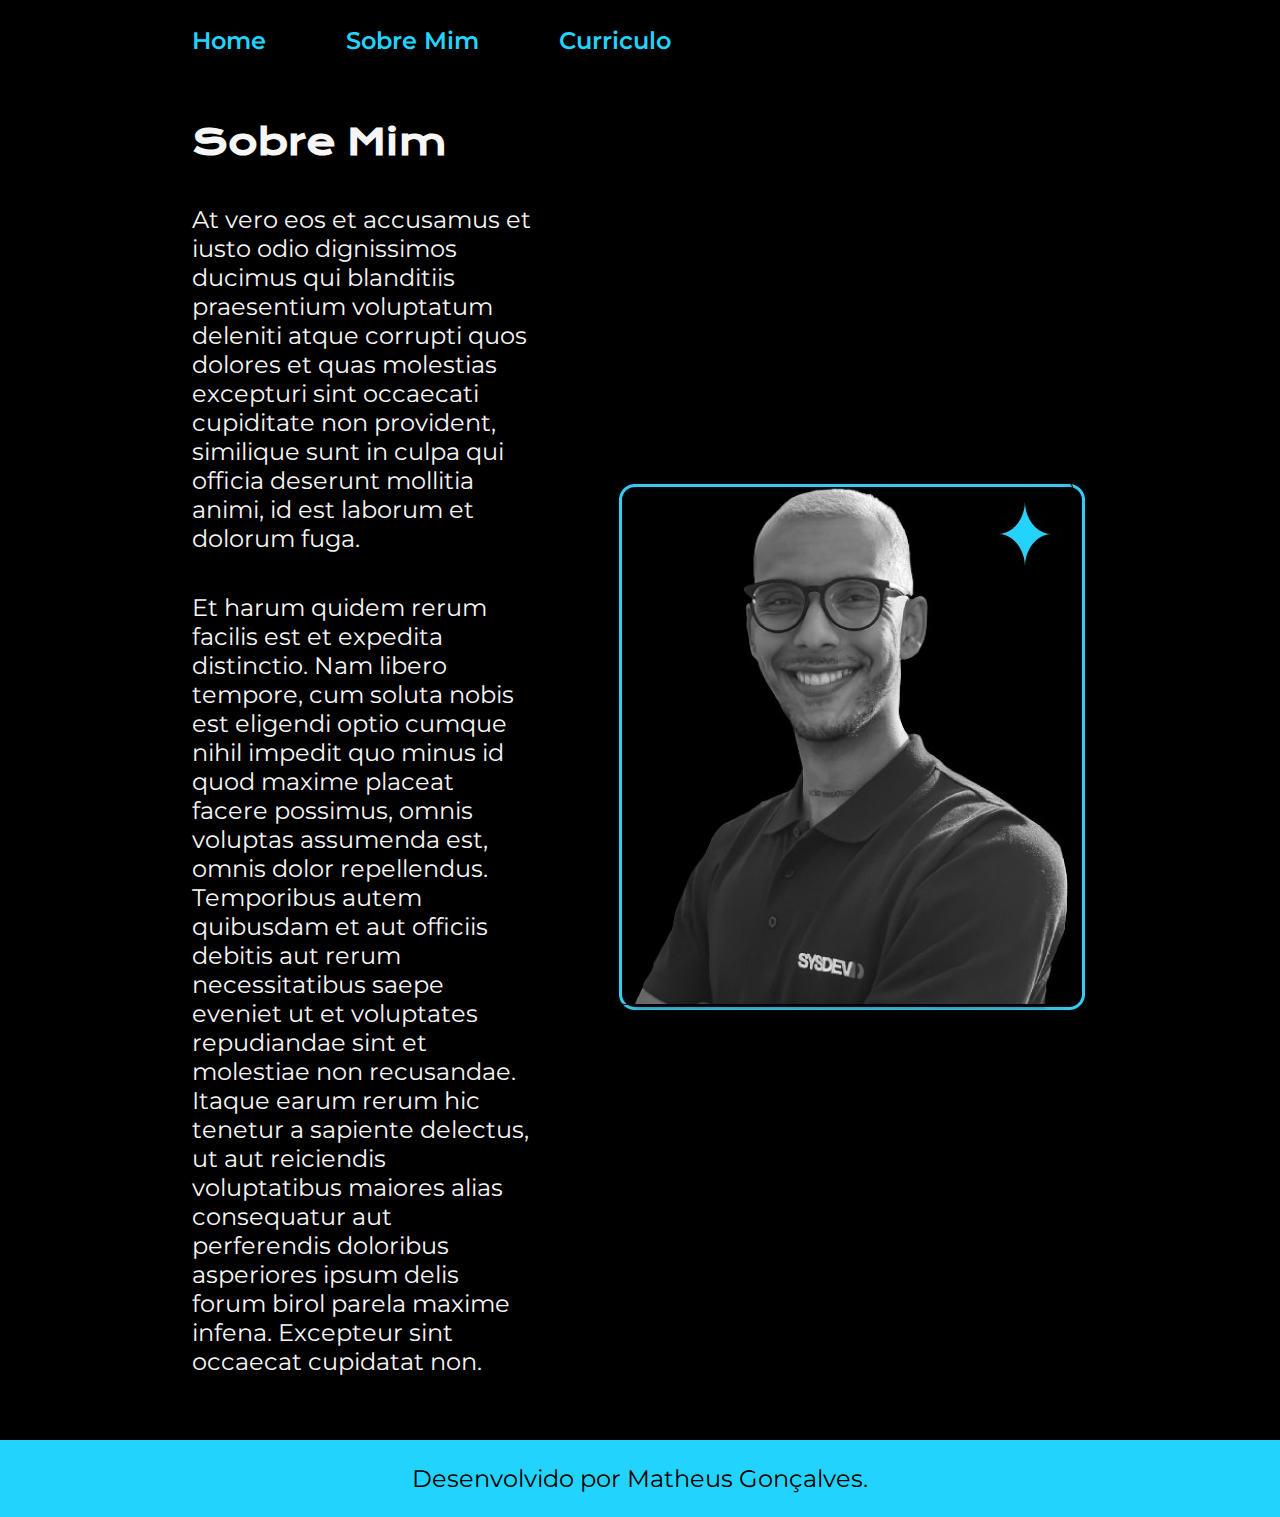
==== about.html @ 46df4d4e "Add files via upload" ====
<!DOCTYPE html>
<html lang="pt-br">
<head>
    <meta charset="UTF-8">
    <meta http-equiv="X-UA-Compatible" content="IE=edge">
    <meta name="viewport" content="width=device-width, initial-scale=1.0">
    <title>Sobre Mim</title>
    <link rel="stylesheet" href="./styles/style.css">
</head>
<body>
    <header class="cabecalho">
        <nav class="cabecalho__menu">
            <a class="cabecalho__menu__link" href="index.html">Home</a>
            <a class="cabecalho__menu__link" href="about.html">Sobre Mim</a>
            <a class="cabecalho__menu__link" href="curriculo.html">Curriculo</a>
        </nav>
    </header>
    <main class="apresentacao">
        <section class="apresentacao__conteudo">
            <h1 class="apresentacao__conteudo__titulo"> Sobre Mim</h1>
            <p class="apresentacao__conteudo__texto">At vero eos et accusamus et iusto odio dignissimos ducimus qui blanditiis praesentium voluptatum deleniti atque corrupti quos dolores et quas molestias excepturi sint occaecati cupiditate non provident, similique sunt in culpa qui officia deserunt mollitia animi, id est laborum et dolorum fuga.</p>
            <p class="apresentacao__conteudo__texto">Et harum quidem rerum facilis est et expedita distinctio. Nam libero tempore, cum soluta nobis est eligendi optio cumque nihil impedit quo minus id quod maxime placeat facere possimus, omnis voluptas assumenda est, omnis dolor repellendus. Temporibus autem quibusdam et aut officiis debitis aut rerum necessitatibus saepe eveniet ut et voluptates repudiandae sint et molestiae non recusandae. Itaque earum rerum hic tenetur a sapiente delectus, ut aut reiciendis voluptatibus maiores alias consequatur aut perferendis doloribus asperiores ipsum delis forum birol parela maxime infena. Excepteur sint occaecat cupidatat non.
            </p>
        </section>
        <img src="./assets/eu2.jpg" alt="foto do Matheus Gonçalves">

    </main>
    
    <footer class="rodape">
            <p>Desenvolvido por Matheus Gonçalves.</p>
    </footer>

</body>
</html>
---- styles/style.css ----
@import url('https://fonts.googleapis.com/css2?family=Krona+One&family=Montserrat:wght@400;600&display=swap');

:root{
    --cor-primaria: #000000;
    --cor-secundaria: #F6F6F6;
    --cor-terciaria: #22D4FD;
    --cor-hover: #272727;

    --fonte-principal: 'Krona One', sans-serif;
    --fonte-secundária: 'Montserrat', sans-serif;
}


*{
    margin: 0;
    padding: 0;
}

body{
    /* height: 100vh; */
    box-sizing: border-box;
    background-color: var(--cor-primaria);
    color: var(--cor-secundaria);
}

.cabecalho{
    padding: 2% 0% 0% 15%; 
}

.cabecalho__menu{
    display: flex;
    gap: 80px;
}
.cabecalho__menu__link{
    font-family: var(--fonte-secundária);
    font-size: 1.5rem;
    font-weight: 600;
    color: var(--cor-terciaria);
    text-decoration: none;
}

.apresentacao{
    padding: 5% 15%;
    display: flex;
    align-items: center;
    justify-content: space-between;
    gap: 82px;
}
.apresentacao__conteudo{
    width: 50%;
    display: flex;
    flex-direction: column;
    gap: 40px;
}

.apresentacao__conteudo__titulo{
    font-size: 2.25rem;
    font-family: var(--fonte-principal);

}

.titulo-destaque{
    color: var(--cor-terciaria);
}


.apresentacao__conteudo__texto{
    font-size: 1.5rem;
    font-family: var(--fonte-secundária);
}

.apresentacao__conteudo__texto__2{
    font-size: 1.5rem;
    font-family: var(--fonte-secundária);
}

.apresentacao__links{
    display: flex;
    flex-direction: column;
    justify-content: space-between;
    align-items: center;
    gap: 32px;
}
.apresentacao__links__subtitulo{
    font-family: var(--fonte-principal);
    font-weight: 400;
    font-size: 24px;
}
.apresentacao__links__navegacao{
    /* background-color: #22D4FD; */
    display: flex;
    justify-content: center;
    gap: 16px;
    border: 2px solid var(--cor-terciaria);
    width: 50%;
    text-align: center;
    border-radius: 8px;
    font-size: 1.5rem;
    font-weight: 600;
    padding: 21.5px 0;
    text-decoration: none;
    color: var(--cor-secundaria);
    font-family: var(--fonte-secundária);
}

.apresentacao__links__navegacao:hover{
    background-color: var(--cor-hover);
}

.apresentacao__imagem{
    width: 50%;
}

.rodape{
    padding: 24px;
    color: var(--cor-primaria);
    background-color: var(--cor-terciaria);
    text-align: center;
    font-family: var(--fonte-secundária);
    font-size: 1.5rem;
    font-weight: 400;
}

@media(max-width: 1200px ){
    .cabecalho{
        padding: 10%;
    }

    .cabecalho__menu{
        justify-content: center;
    }
   .apresentacao{
        flex-direction: column-reverse;
        padding: 5%;
   } 

   .apresentacao__conteudo{
        width: auto;
   }

  
}
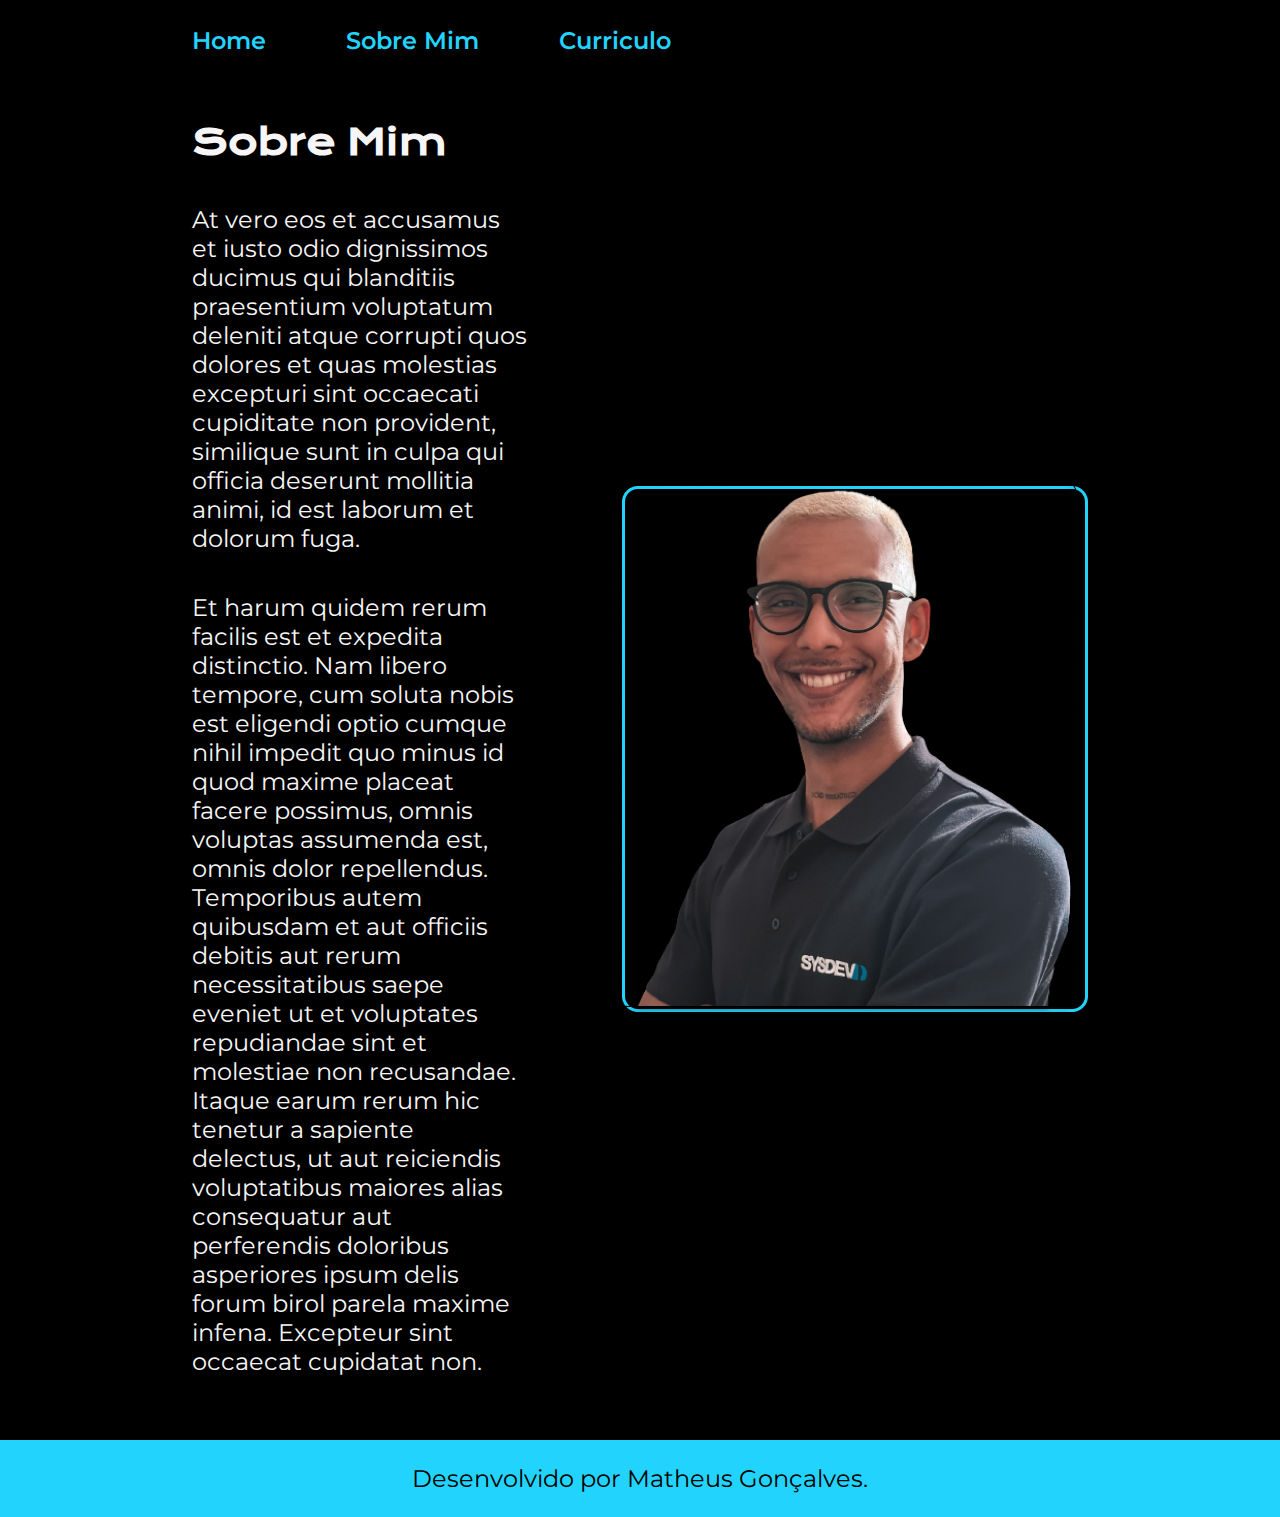
==== commit 3a1fdfb7: "Add files via upload" ====
--- a/about.html
+++ b/about.html
@@ -22,7 +22,7 @@
             <p class="apresentacao__conteudo__texto">Et harum quidem rerum facilis est et expedita distinctio. Nam libero tempore, cum soluta nobis est eligendi optio cumque nihil impedit quo minus id quod maxime placeat facere possimus, omnis voluptas assumenda est, omnis dolor repellendus. Temporibus autem quibusdam et aut officiis debitis aut rerum necessitatibus saepe eveniet ut et voluptates repudiandae sint et molestiae non recusandae. Itaque earum rerum hic tenetur a sapiente delectus, ut aut reiciendis voluptatibus maiores alias consequatur aut perferendis doloribus asperiores ipsum delis forum birol parela maxime infena. Excepteur sint occaecat cupidatat non.
             </p>
         </section>
-        <img src="./assets/eu2.jpg" alt="foto do Matheus Gonçalves">
+        <img src="./assets/eu3.png" alt="foto do Matheus Gonçalves">
 
     </main>
     
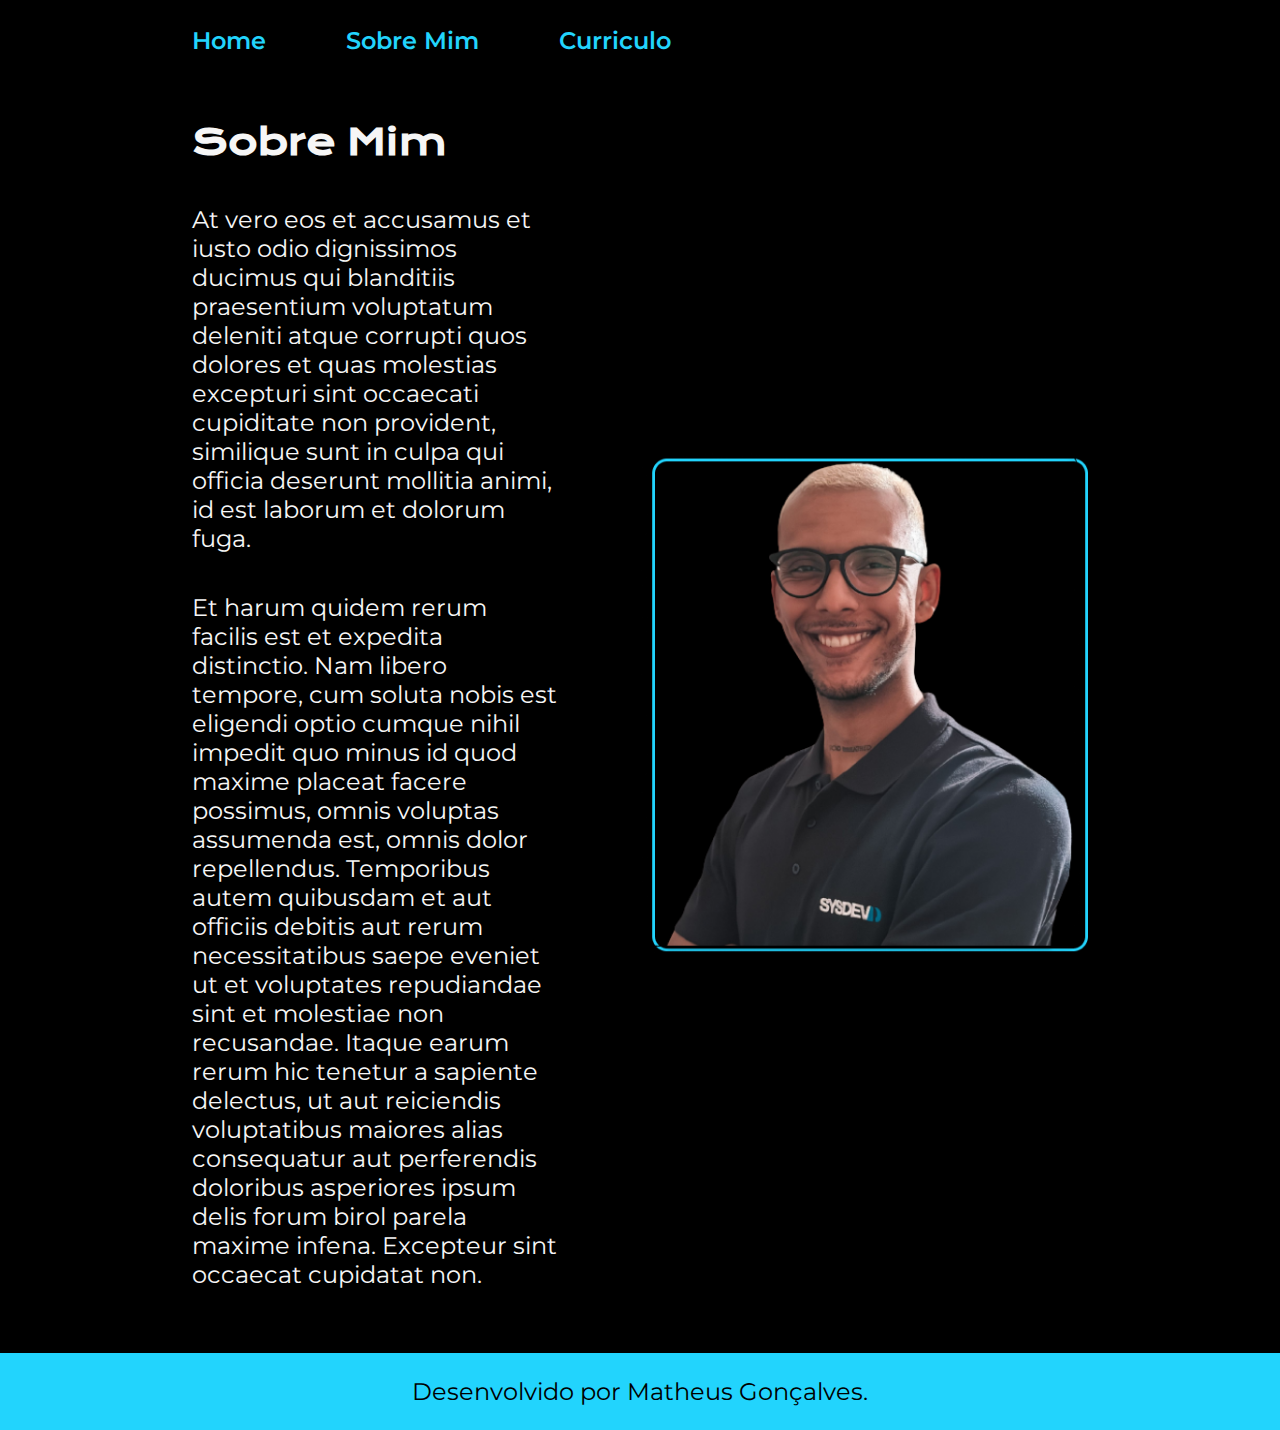
==== commit e00e560f: "Add files via upload" ====
--- a/about.html
+++ b/about.html
@@ -22,7 +22,7 @@
             <p class="apresentacao__conteudo__texto">Et harum quidem rerum facilis est et expedita distinctio. Nam libero tempore, cum soluta nobis est eligendi optio cumque nihil impedit quo minus id quod maxime placeat facere possimus, omnis voluptas assumenda est, omnis dolor repellendus. Temporibus autem quibusdam et aut officiis debitis aut rerum necessitatibus saepe eveniet ut et voluptates repudiandae sint et molestiae non recusandae. Itaque earum rerum hic tenetur a sapiente delectus, ut aut reiciendis voluptatibus maiores alias consequatur aut perferendis doloribus asperiores ipsum delis forum birol parela maxime infena. Excepteur sint occaecat cupidatat non.
             </p>
         </section>
-        <img src="./assets/eu3.png" alt="foto do Matheus Gonçalves">
+        <img class="apresentacao__imagem" src="./assets/eu3.png" alt="foto do Matheus Gonçalves">
 
     </main>
     
--- a/styles/style.css
+++ b/styles/style.css
@@ -63,6 +63,9 @@
     color: var(--cor-terciaria);
 }
 
+.titulo-destaque__2{
+    color: var(--cor-terciaria);
+}
 
 .apresentacao__conteudo__texto{
     font-size: 1.5rem;
@@ -124,10 +127,27 @@
 @media(max-width: 1200px ){
     .cabecalho{
         padding: 10%;
+        
+    }
+    .cabecalho__menu{
+        justify-content: center;
+        gap: 40px;
     }
 
-    .cabecalho__menu{
-        justify-content: center;
+    .cabecalho__menu__link{
+        font-size: 1rem;
+    }
+
+    .apresentacao__conteudo__titulo{
+        font-size: 1.5rem;
+    }
+
+    .titulo-destaque{
+        font-size: 1.5rem;
+    }
+
+    .titulo-destaque__2{
+        font-size: 1rem;
     }
    .apresentacao{
         flex-direction: column-reverse;
@@ -138,5 +158,22 @@
         width: auto;
    }
 
+   .apresentacao__conteudo__texto{
+    font-size: 1rem;
+}
+
+.apresentacao__conteudo__texto__2{
+    font-size: 1rem;
+}
+
+.apresentacao__links__navegacao{
+    font-size: 1rem;
+    padding: 15px 0;
+}
+
+.rodape{
+    font-size: 1rem;
+}
+
   
 }